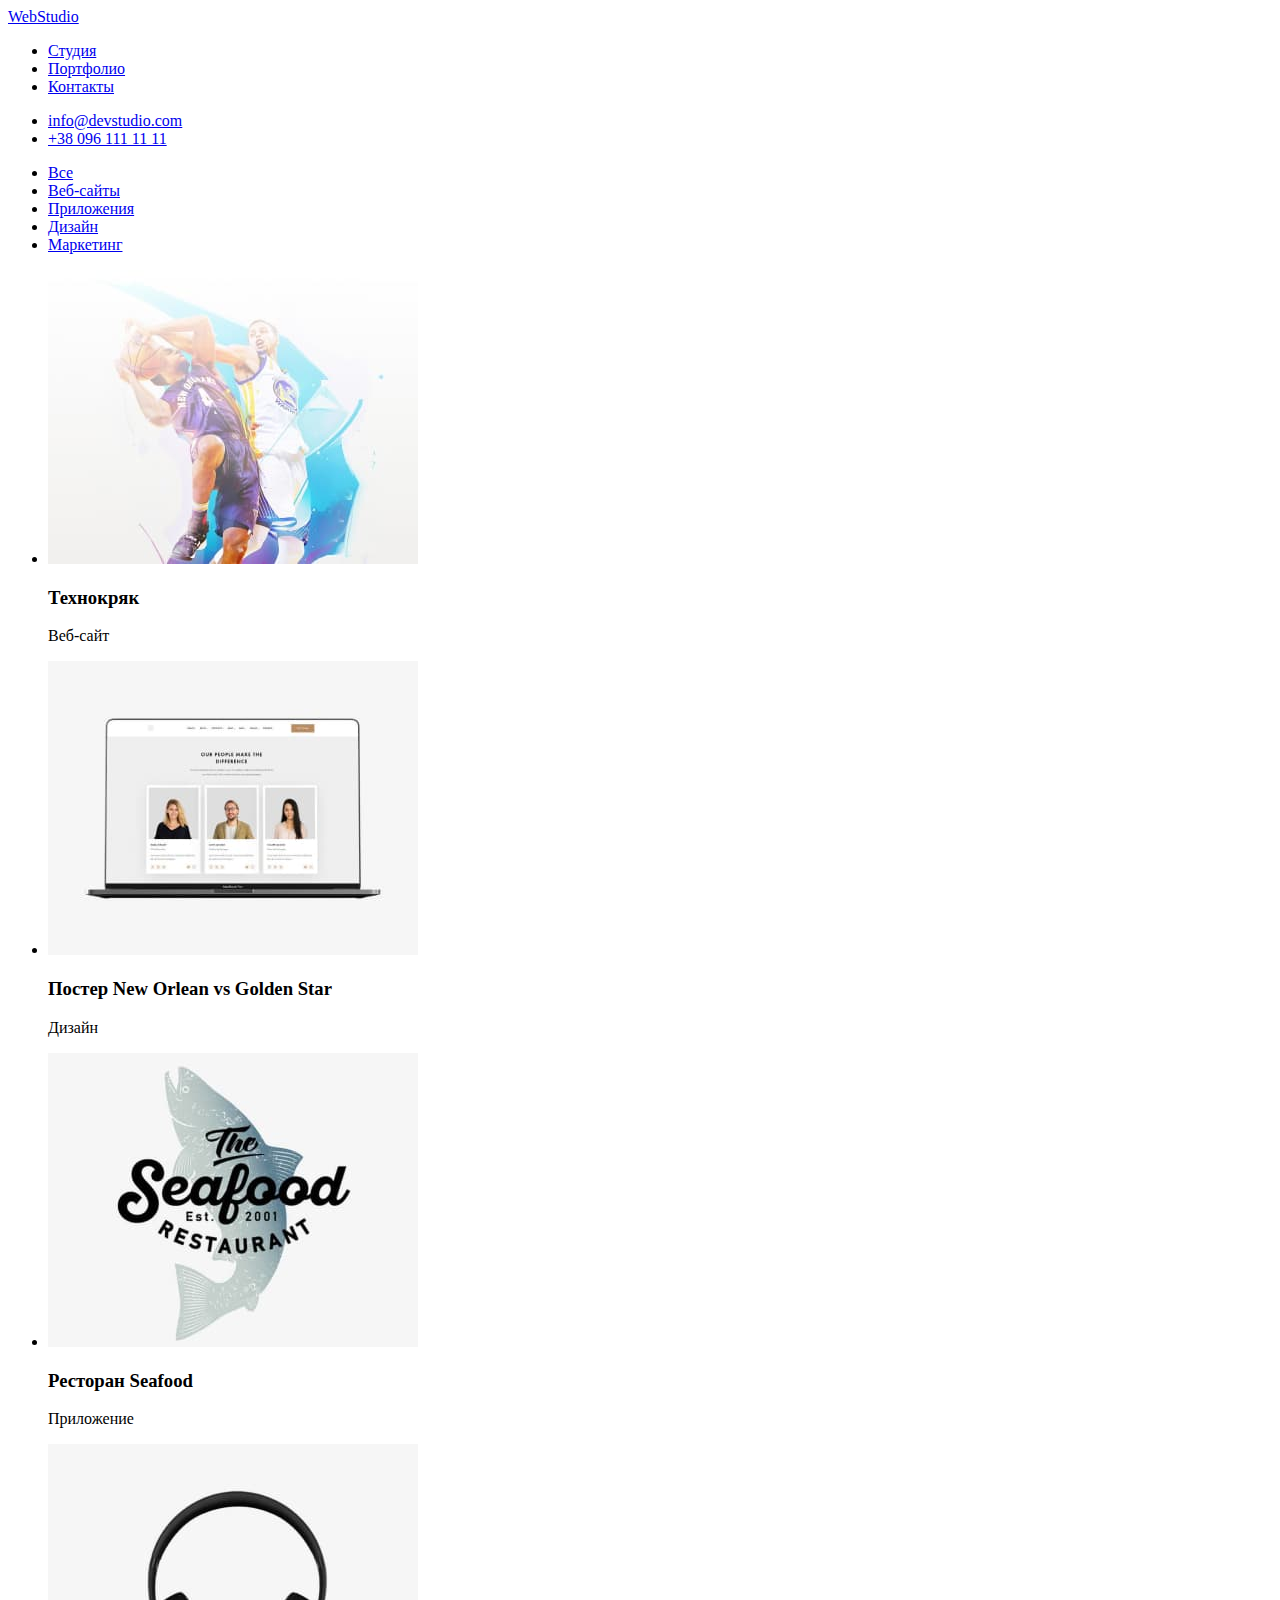
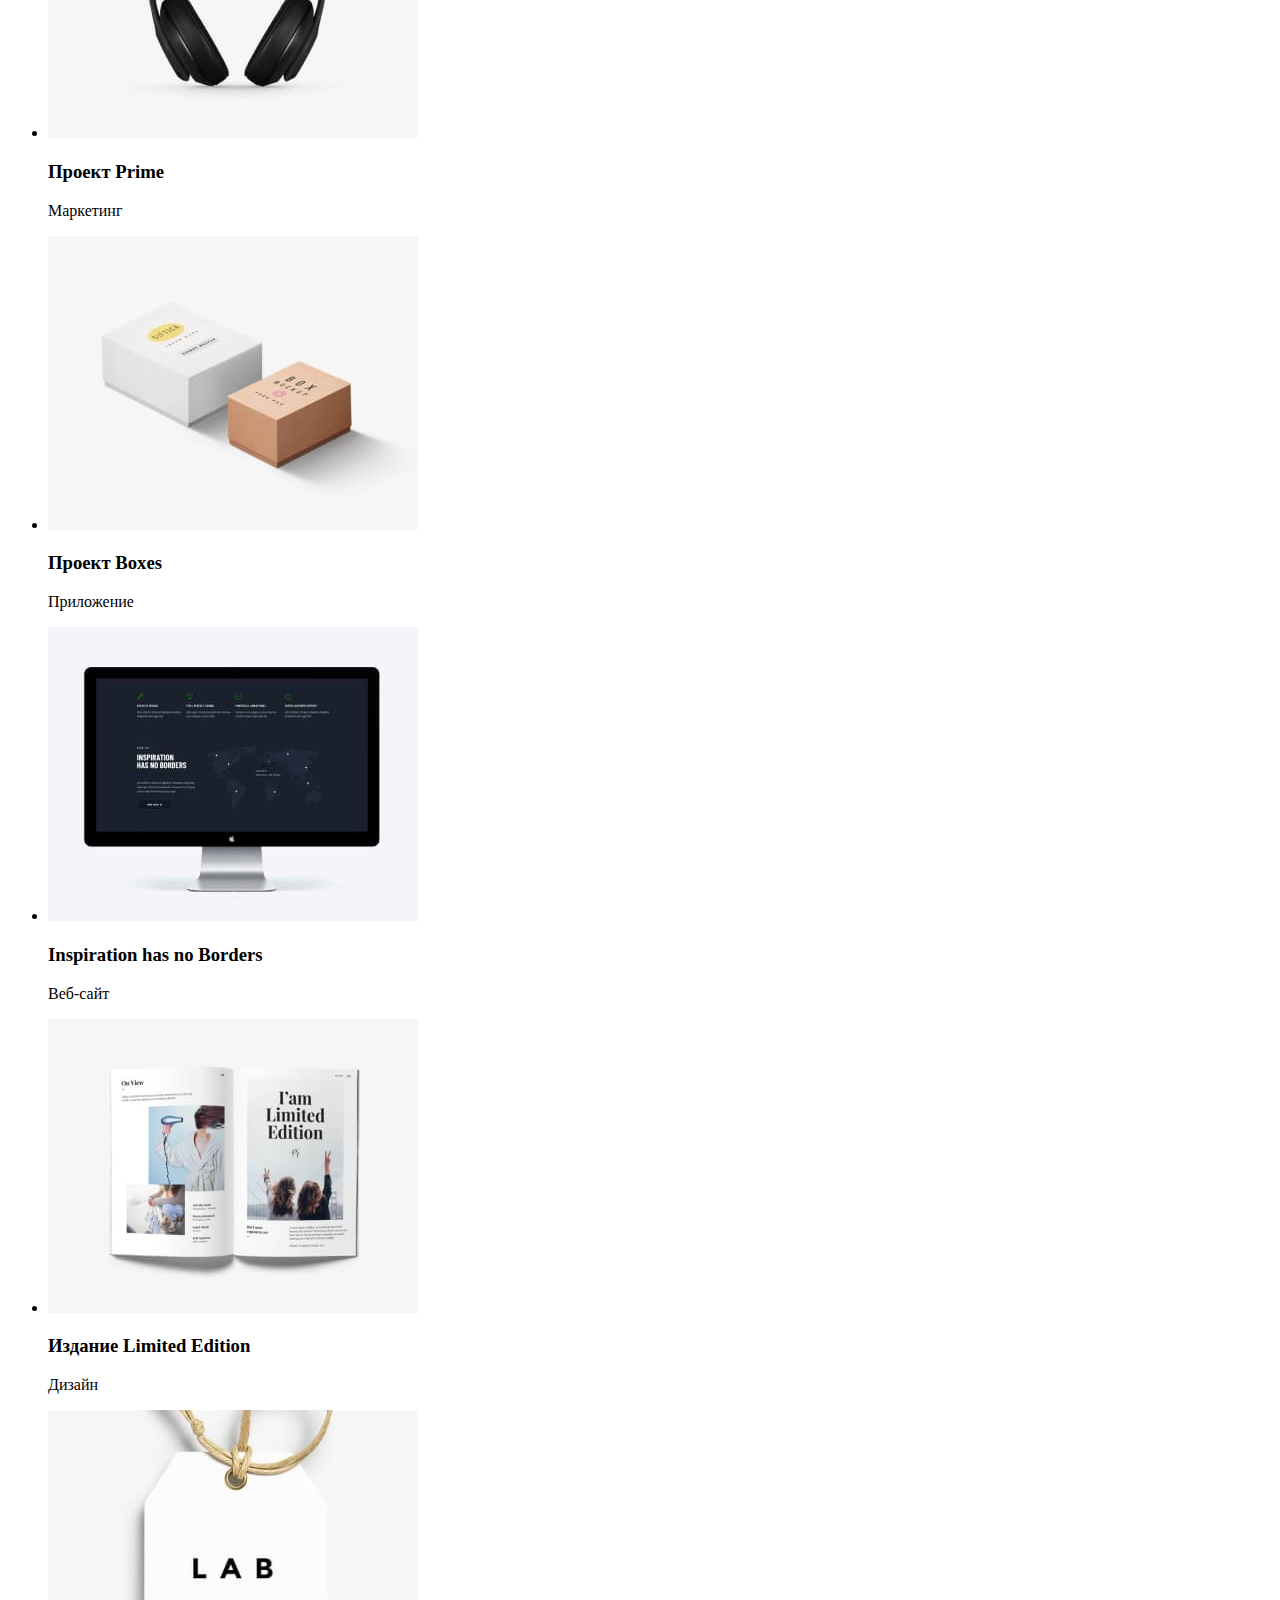
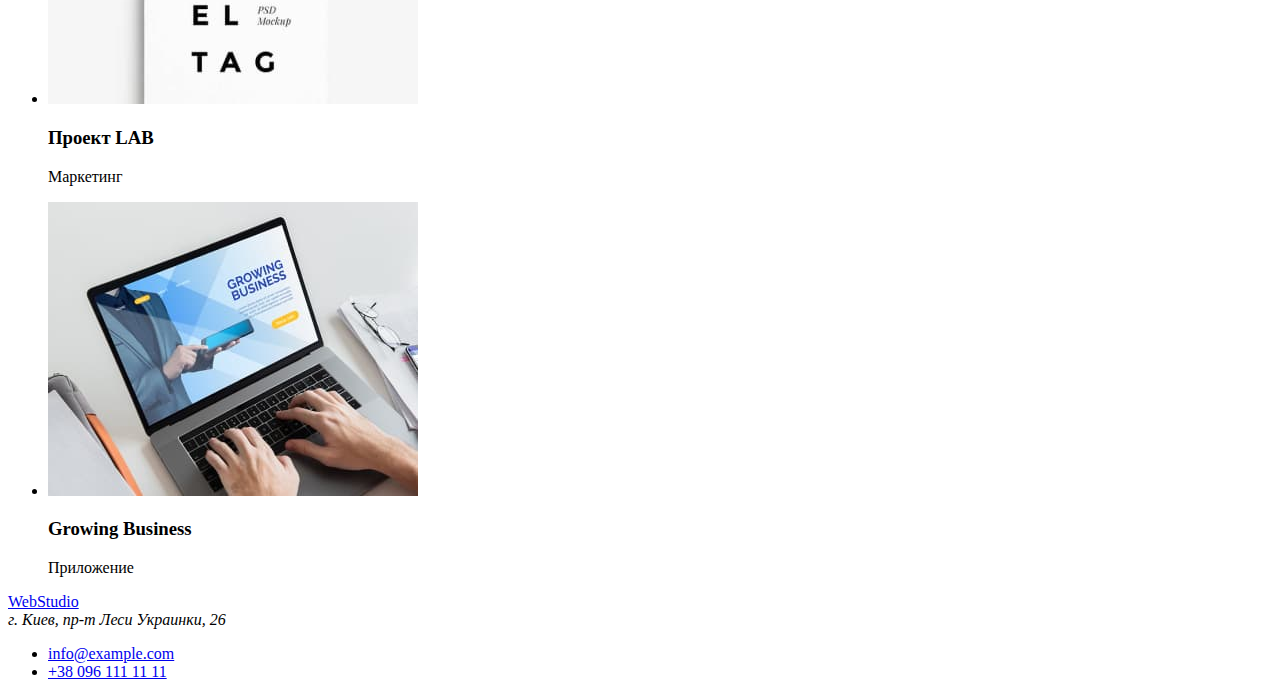
==== portfolio.html @ bf2aa9b4 "add-portfolio" ====
<!DOCTYPE html>
<html lang="ru">

<head>
    <meta charset="UTF-8">
    <meta http-equiv="X-UA-Compatible" content="IE=edge">
    <meta name="viewport" content="width=device-width, initial-scale=1.0">
    <title>Главная</title>
</head>

<body>
    <!-- Шапка -->
    <header>
        <!-- Навигация -->
        <nav>
            <!-- Логотип -->
            <a href="./index.html" lang="en">WebStudio</a>

            <ul>
                <li><a href="./index.html">Студия</a></li>
                <li><a href="./portfolio.html">Портфолио</a></li>
                <li><a href="#contacts">Контакты</a></li>
            </ul>
        </nav>

        <ul>
            <li><a href="mailto:info@devstudio.com">info@devstudio.com</a></li>
            <li><a href="tel:+380961111111">+38 096 111 11 11</a></li>
        </ul>
    </header>

    <main>
        <!-- Секция фильтров -->
        <Section>
            <ul>
                <li><a href="#">Все</a></li>
                <li><a href="#">Веб-сайты</a></li>
                <li><a href="#">Приложения</a></li>
                <li><a href="#">Дизайн</a></li>
                <li><a href="#">Маркетинг</a></li>
            </ul>
        </Section>
        <!-- Секция проектов -->
        <Section>
            <ul>
                <li>
                    <img src="./images/portfolio/web-technokryack.jpg" alt="Веб-сайт на ноутбуке" width="370" />
                    <h3>Технокряк</h3>
                    <p>Веб-сайт</p>
                </li>
                <li>
                    <img src="./images/portfolio/poster-new-orlean-vs-golden-star.jpg" alt="Два баскетболиста с мячом" width="370" />
                    <h3>Постер New Orlean vs Golden Star</h3>
                    <p>Дизайн</p>
                </li>
                <li>
                    <img src="./images/portfolio/restaurant-seafood.jpg" alt="Логотип ресторана с морепродуктами" width="370" />
                    <h3>Ресторан Seafood</h3>
                    <p>Приложение</p>
                </li>
                <li>
                    <img src="./images/portfolio/project-prime.jpg" alt="Наушники" width="370" />
                    <h3>Проект Prime</h3>
                    <p>Маркетинг</p>
                </li>
                <li>
                    <img src="./images/portfolio/project-boxes.jpg" alt="Две коробки, белая и коричневая" width="370" />
                    <h3>Проект Boxes</h3>
                    <p>Приложение</p>
                </li>
                <li>
                    <img src="./images/portfolio/inspiration-has-no-borders.jpg" alt="Веб-сайт на мониторе" width="370" />
                    <h3>Inspiration has no Borders</h3>
                    <p>Веб-сайт</p>
                </li>
                <li>
                    <img src="./images/portfolio/limited-edition.jpg" alt="Открытая книга с изображениями" width="370" />
                    <h3>Издание Limited Edition</h3>
                    <p>Дизайн</p>
                </li>
                <li>
                    <img src="./images/portfolio/project-lab.jpg" alt="Бирка с логотипом" width="370" />
                    <h3>Проект LAB</h3>
                    <p>Маркетинг</p>
                </li>
                <li>
                    <img src="./images/portfolio/growing-business.jpg" alt="Печатающие руки на клавиатуре ноутбука" width="370" />
                    <h3>Growing Business</h3>
                    <p>Приложение</p>
                </li>
            </ul>
        </Section>
    </main>

    <!-- Подвал -->
    <footer>
        <!-- Логотип -->
        <a href="./index.html" lang="en">WebStudio</a>
        <!-- Контактная информация -->
        <address id="contacts">г. Киев, пр-т Леси Украинки, 26</address>
        <ul>
            <li><a href="mailto:info@example.com">info@example.com</a></li>
            <li><a href="tel:+380961111111">+38 096 111 11 11</a></li>
        </ul>
    </footer>
</body>

</html>
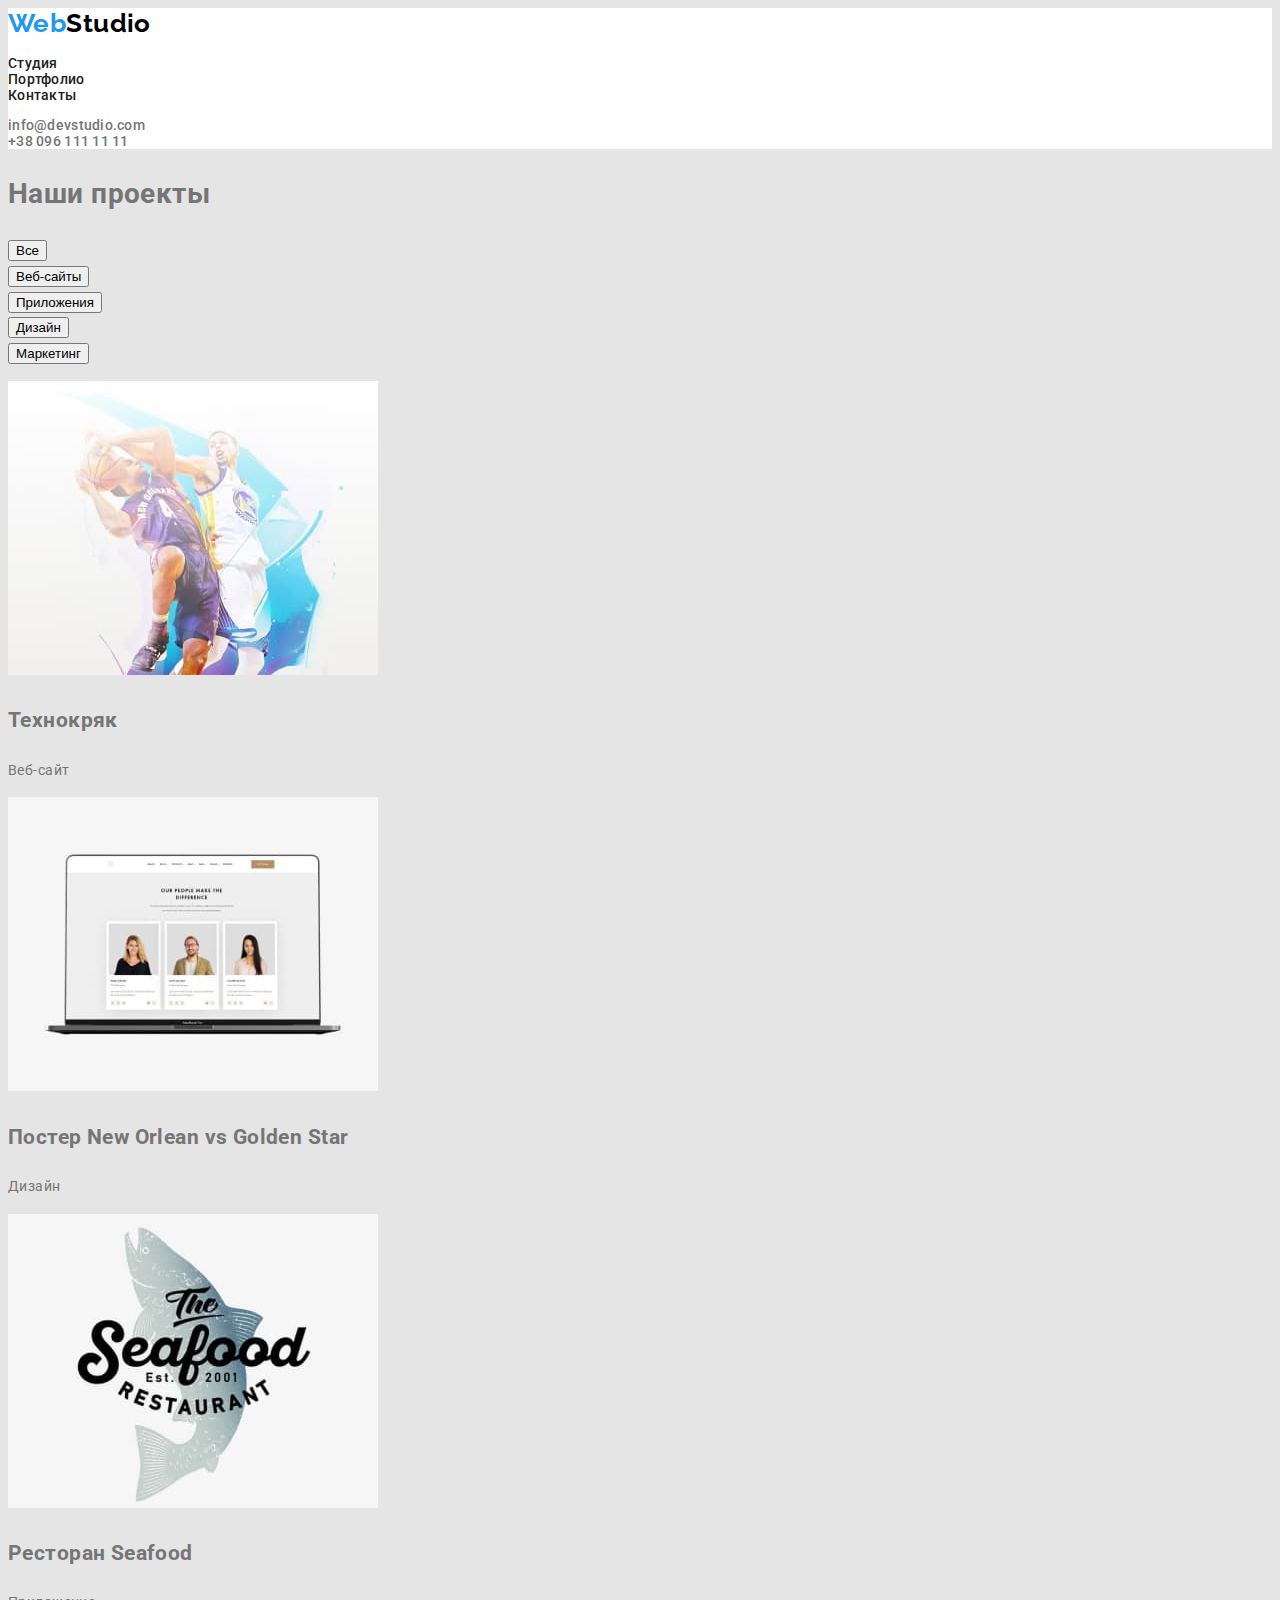
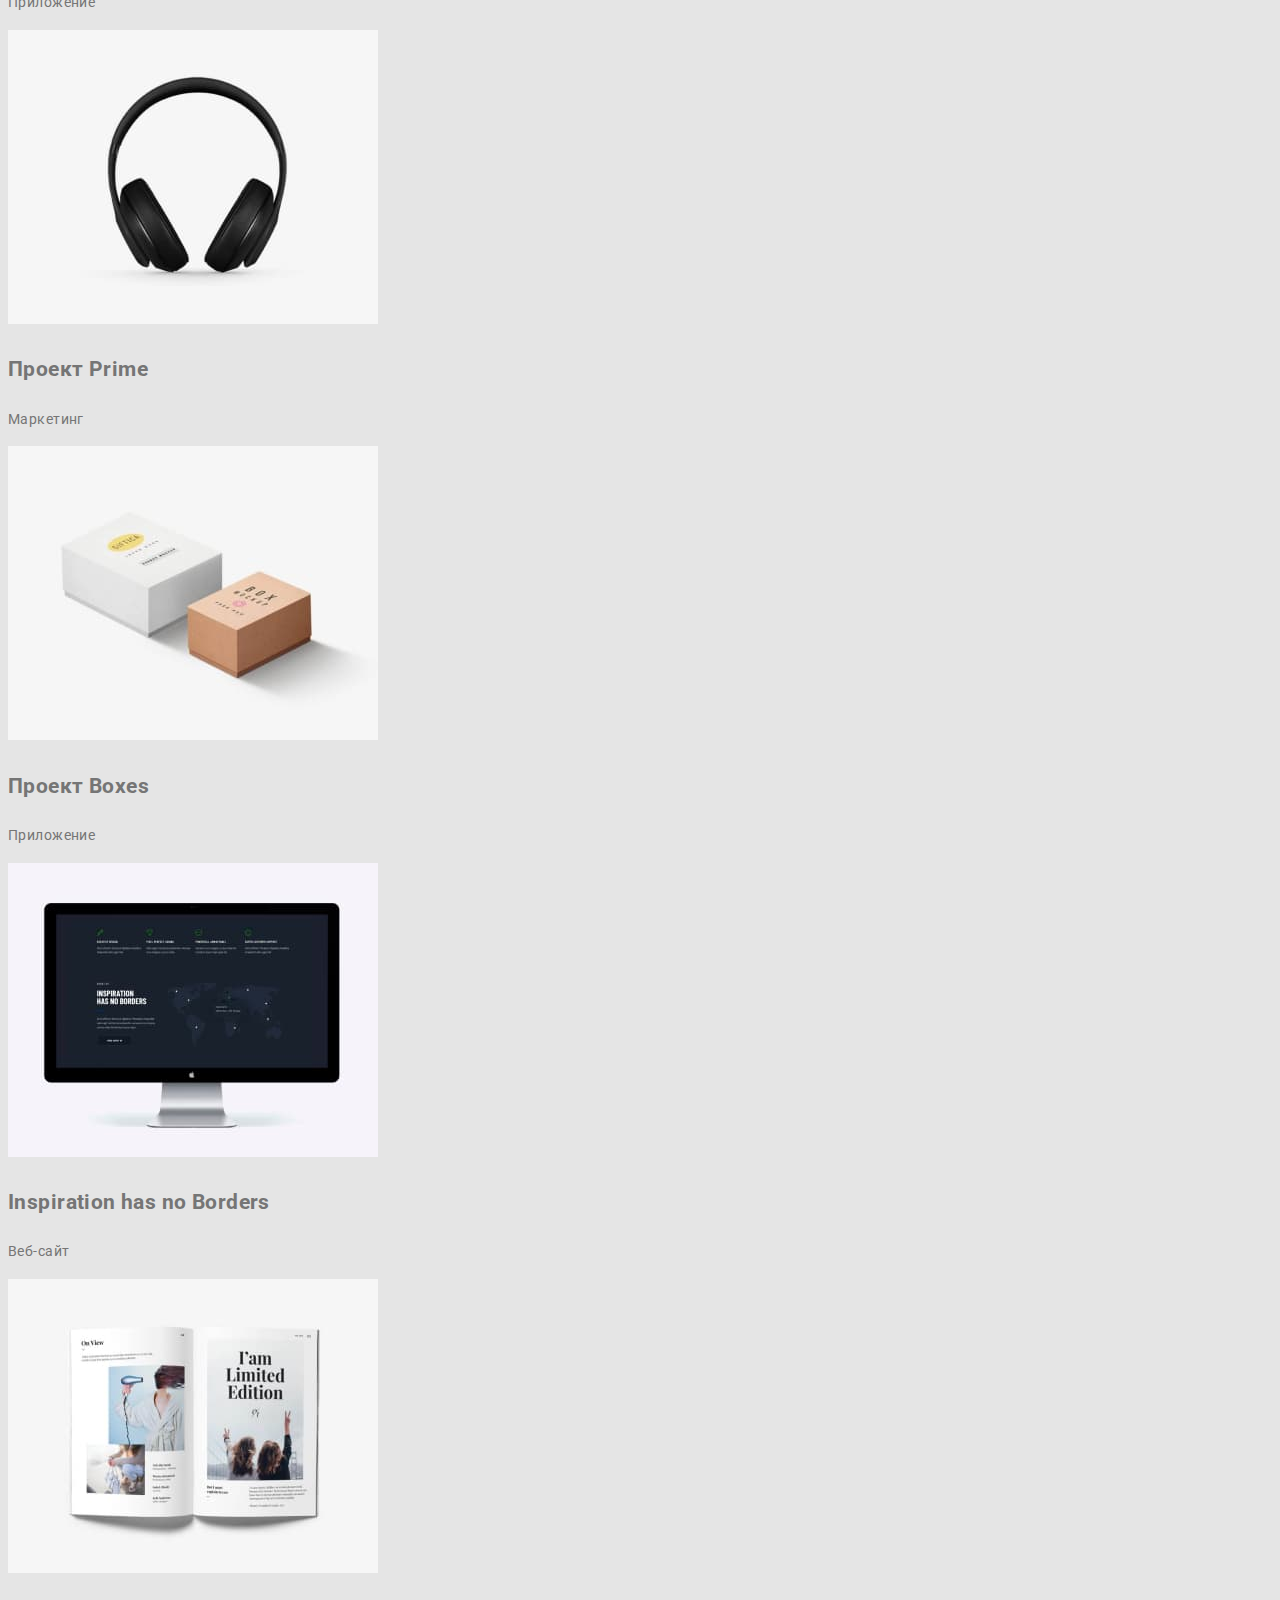
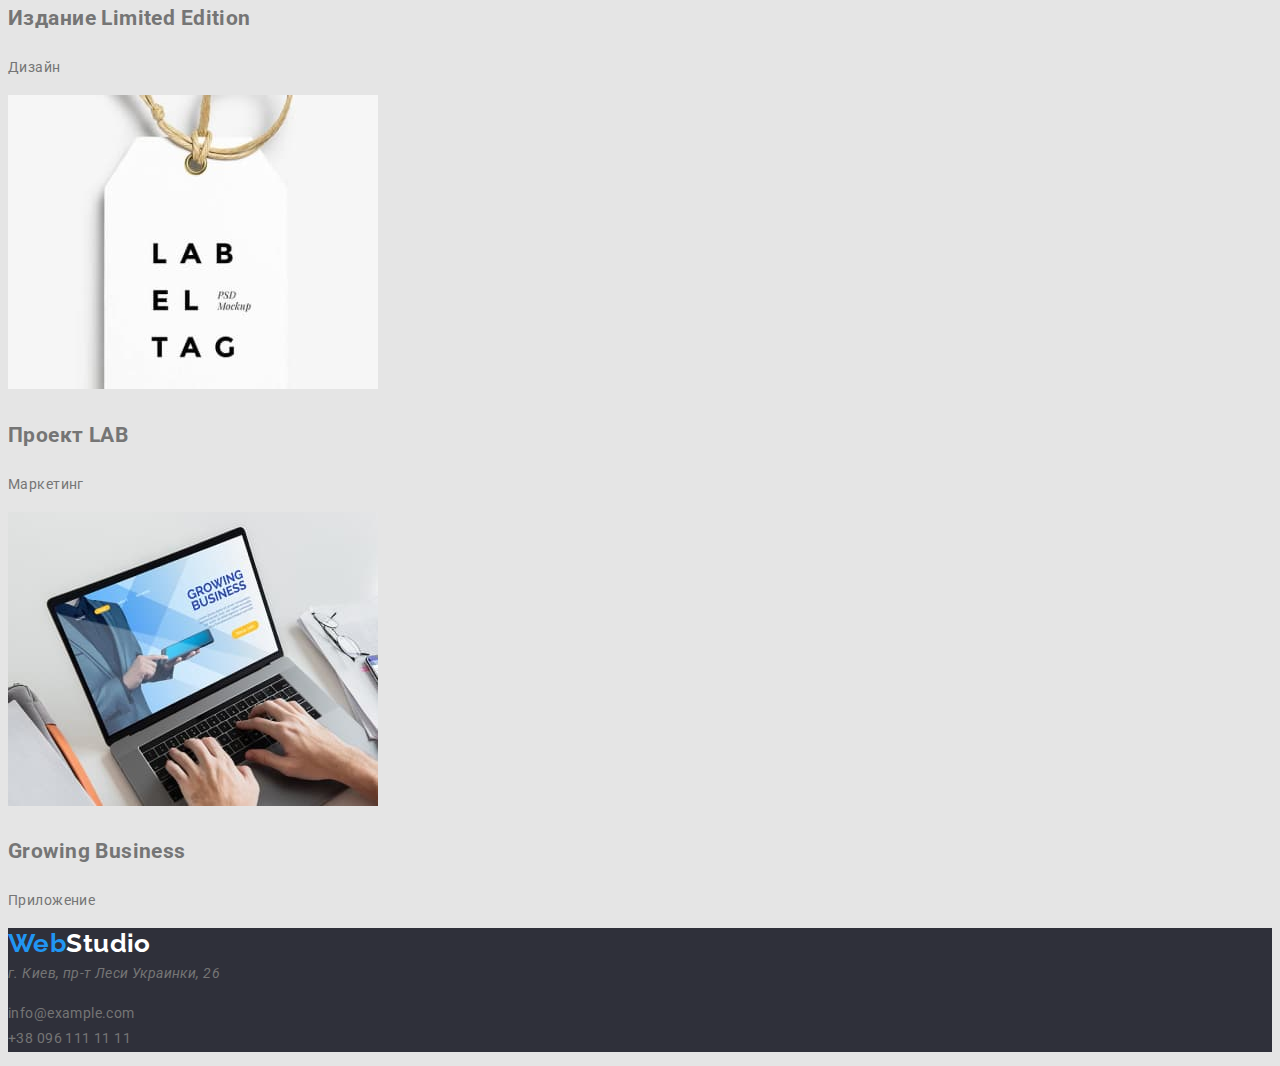
==== commit d27a26ee: "add-styles" ====
--- a/portfolio.html
+++ b/portfolio.html
@@ -5,87 +5,90 @@
     <meta charset="UTF-8">
     <meta http-equiv="X-UA-Compatible" content="IE=edge">
     <meta name="viewport" content="width=device-width, initial-scale=1.0">
-    <title>Главная</title>
+    <title>Портфолио</title>
+    <link rel="stylesheet" href="./css/styles.css">
+    <link rel="preconnect" href="https://fonts.gstatic.com">
+    <link href="https://fonts.googleapis.com/css2?family=Raleway:wght@700&family=Roboto:wght@400;500;700;900&display=swap" rel="stylesheet">
 </head>
 
 <body>
     <!-- Шапка -->
-    <header>
+    <header class="navigation">
         <!-- Навигация -->
         <nav>
             <!-- Логотип -->
-            <a href="./index.html" lang="en">WebStudio</a>
+            <a href="./index.html" class="logo link" lang="en">Web<span class="logo-part-dark">Studio</span></a>
 
-            <ul>
-                <li><a href="./index.html">Студия</a></li>
-                <li><a href="./portfolio.html">Портфолио</a></li>
-                <li><a href="#contacts">Контакты</a></li>
+            <ul class="list">
+                <li class="nav-paragraph"><a href="./index.html" class="link">Студия</a></li>
+                <li class="nav-paragraph"><a href="./portfolio.html" class="link">Портфолио</a></li>
+                <li class="nav-paragraph"><a href="#adress" class="link">Контакты</a></li>
             </ul>
         </nav>
 
-        <ul>
-            <li><a href="mailto:info@devstudio.com">info@devstudio.com</a></li>
-            <li><a href="tel:+380961111111">+38 096 111 11 11</a></li>
+        <ul class="list">
+            <li class="contacts"><a href="mailto:info@devstudio.com" class="link">info@devstudio.com</a></li>
+            <li class="contacts"><a href="tel:+380961111111" class="link">+38 096 111 11 11</a></li>
         </ul>
     </header>
 
+
     <main>
-        <!-- Секция фильтров -->
-        <Section>
-            <ul>
-                <li><a href="#">Все</a></li>
-                <li><a href="#">Веб-сайты</a></li>
-                <li><a href="#">Приложения</a></li>
-                <li><a href="#">Дизайн</a></li>
-                <li><a href="#">Маркетинг</a></li>
-            </ul>
-        </Section>
         <!-- Секция проектов -->
         <Section>
-            <ul>
-                <li>
+            <h1>Наши проекты</h1>
+            <ul class="list">
+                <li><button type="button" class="filter">Все</button></li>
+                <li><button type="button" class="filter">Веб-сайты</button></li>
+                <li><button type="button" class="filter">Приложения</button></li>
+                <li><button type="button" class="filter">Дизайн</button></li>
+                <li><button type="button" class="filter">Маркетинг</button></li>
+            </ul>
+
+            <ul class="list">
+                <li class="project">
                     <img src="./images/portfolio/web-technokryack.jpg" alt="Веб-сайт на ноутбуке" width="370" />
-                    <h3>Технокряк</h3>
+                    <h2 class="title">Технокряк</h2>
                     <p>Веб-сайт</p>
                 </li>
-                <li>
+                <li class="project">
                     <img src="./images/portfolio/poster-new-orlean-vs-golden-star.jpg" alt="Два баскетболиста с мячом" width="370" />
-                    <h3>Постер New Orlean vs Golden Star</h3>
+                    <h2 class="title">Постер New Orlean vs Golden Star</h2>
                     <p>Дизайн</p>
                 </li>
-                <li>
+                <li class="project">
                     <img src="./images/portfolio/restaurant-seafood.jpg" alt="Логотип ресторана с морепродуктами" width="370" />
-                    <h3>Ресторан Seafood</h3>
+                    <h2 class="title">Ресторан Seafood</h2>
                     <p>Приложение</p>
                 </li>
-                <li>
+                <li class="project">
                     <img src="./images/portfolio/project-prime.jpg" alt="Наушники" width="370" />
-                    <h3>Проект Prime</h3>
+                    <h2 class="title">Проект Prime</h2>
                     <p>Маркетинг</p>
                 </li>
-                <li>
+                <li class="project">
                     <img src="./images/portfolio/project-boxes.jpg" alt="Две коробки, белая и коричневая" width="370" />
-                    <h3>Проект Boxes</h3>
+                    <h2 class="title">Проект Boxes</h2>
                     <p>Приложение</p>
                 </li>
-                <li>
+                <li class="project">
                     <img src="./images/portfolio/inspiration-has-no-borders.jpg" alt="Веб-сайт на мониторе" width="370" />
-                    <h3>Inspiration has no Borders</h3>
+                    <h2 class="title">Inspiration has no Borders</h2>
                     <p>Веб-сайт</p>
                 </li>
-                <li>
+                <li class="project">
                     <img src="./images/portfolio/limited-edition.jpg" alt="Открытая книга с изображениями" width="370" />
-                    <h3>Издание Limited Edition</h3>
+                    <h2 class="title">Издание Limited Edition</h2>
                     <p>Дизайн</p>
                 </li>
-                <li>
+                <li class="project">
                     <img src="./images/portfolio/project-lab.jpg" alt="Бирка с логотипом" width="370" />
-                    <h3>Проект LAB</h3>
+                    <h2 class="title">Проект LAB</h2>
                     <p>Маркетинг</p>
                 </li>
-                <li>
+                <li class="project">
                     <img src="./images/portfolio/growing-business.jpg" alt="Печатающие руки на клавиатуре ноутбука" width="370" />
-                    <h3>Growing Business</h3>
+                    <h2 class="title">Growing Business</h2>
                     <p>Приложение</p>
                 </li>
             </ul>
@@ -93,14 +96,14 @@
     </main>
 
     <!-- Подвал -->
-    <footer>
+    <footer class="adress-form">
         <!-- Логотип -->
-        <a href="./index.html" lang="en">WebStudio</a>
+        <a href="./portfolio.html" class="logo link" lang="en">Web<span class="logo-part-light">Studio</span></a>
         <!-- Контактная информация -->
-        <address id="contacts">г. Киев, пр-т Леси Украинки, 26</address>
-        <ul>
-            <li><a href="mailto:info@example.com">info@example.com</a></li>
-            <li><a href="tel:+380961111111">+38 096 111 11 11</a></li>
+        <address id="adress">г. Киев, пр-т Леси Украинки, 26</address>
+        <ul class="list">
+            <li><a href="mailto:info@example.com" class="link">info@example.com</a></li>
+            <li><a href="tel:+380961111111" class="link">+38 096 111 11 11</a></li>
         </ul>
     </footer>
 </body>
--- a/css/styles.css
+++ b/css/styles.css
@@ -0,0 +1,75 @@
+:root {
+  --primary-text-color: #757575;
+  --title-text-color: #212121;
+  --accent-text-color: #2196f3;
+  --accent-page-color: #2f303a;
+  --main-color: #e5e5e5;
+  --white: #ffffff;
+  --black: #000000;
+}
+
+body {
+  background-color: var(--main-color);
+  color: var(--primary-text-color);
+  font-family: Roboto, sans-serif;
+  font-style: normal;
+  font-weight: normal;
+  font-size: 14px;
+  line-height: 1.846;
+  letter-spacing: 0.03em;
+}
+
+.link {
+  color: inherit;
+  text-decoration: none;
+}
+
+.link :hover,
+.link :focus {
+  color: var(--accent-text-color);
+}
+
+.list {
+  list-style: none;
+  padding: 0;
+}
+
+.logo {
+  color: var(--accent-text-color);
+  font-family: Raleway, sans-serif;
+  font-size: 26px;
+  font-weight: 700;
+  line-height: 1.192;
+}
+
+.logo-part-dark {
+  color: var(--black);
+}
+
+.logo-part-light {
+  color: var(--white);
+}
+
+.navigation {
+  background-color: var(--white);
+}
+.nav-paragraph,
+.contacts {
+  font-weight: 500;
+  font-size: 14px;
+  line-height: 1.142;
+  letter-spacing: 0.02em;
+}
+
+.nav-paragraph {
+  color: var(--title-text-color);
+}
+
+.contacts {
+  color: var(--primary-text-color);
+}
+
+.adress-form,
+.hero {
+  background-color: var(--accent-page-color);
+}
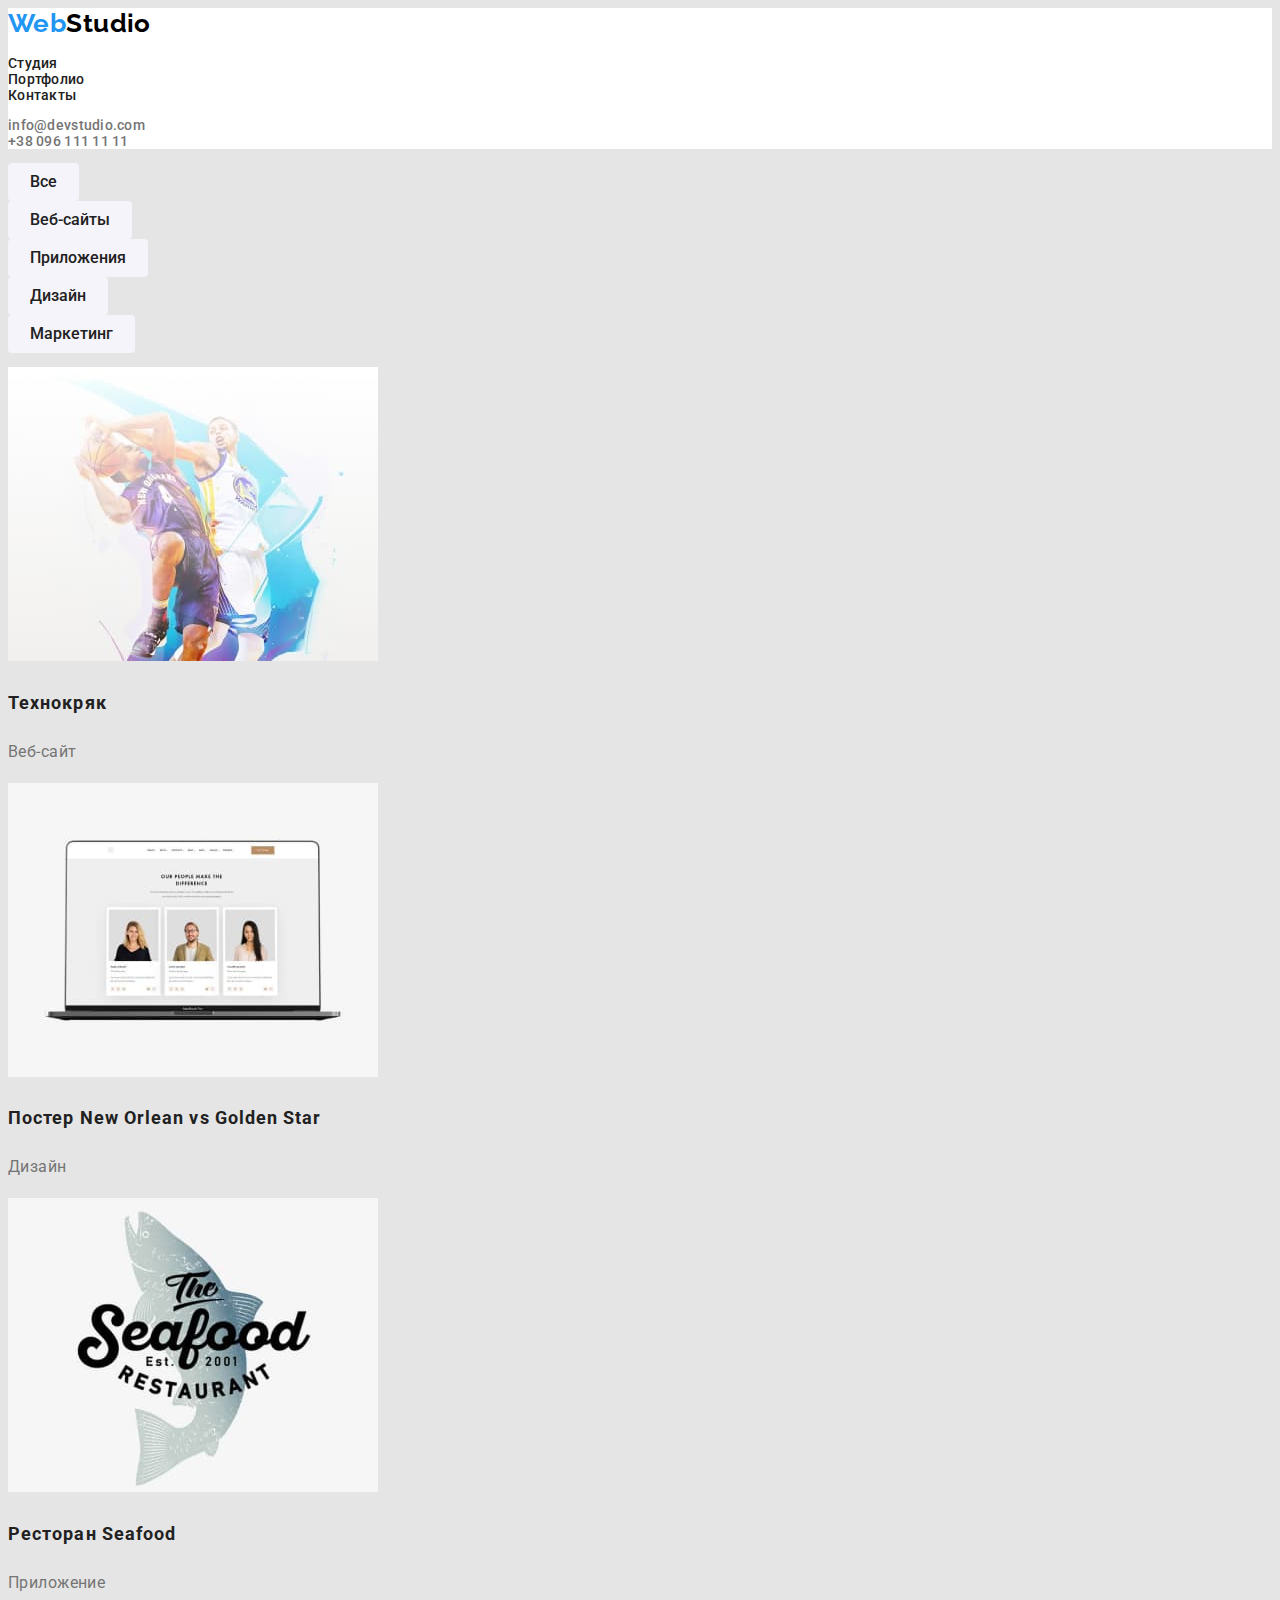
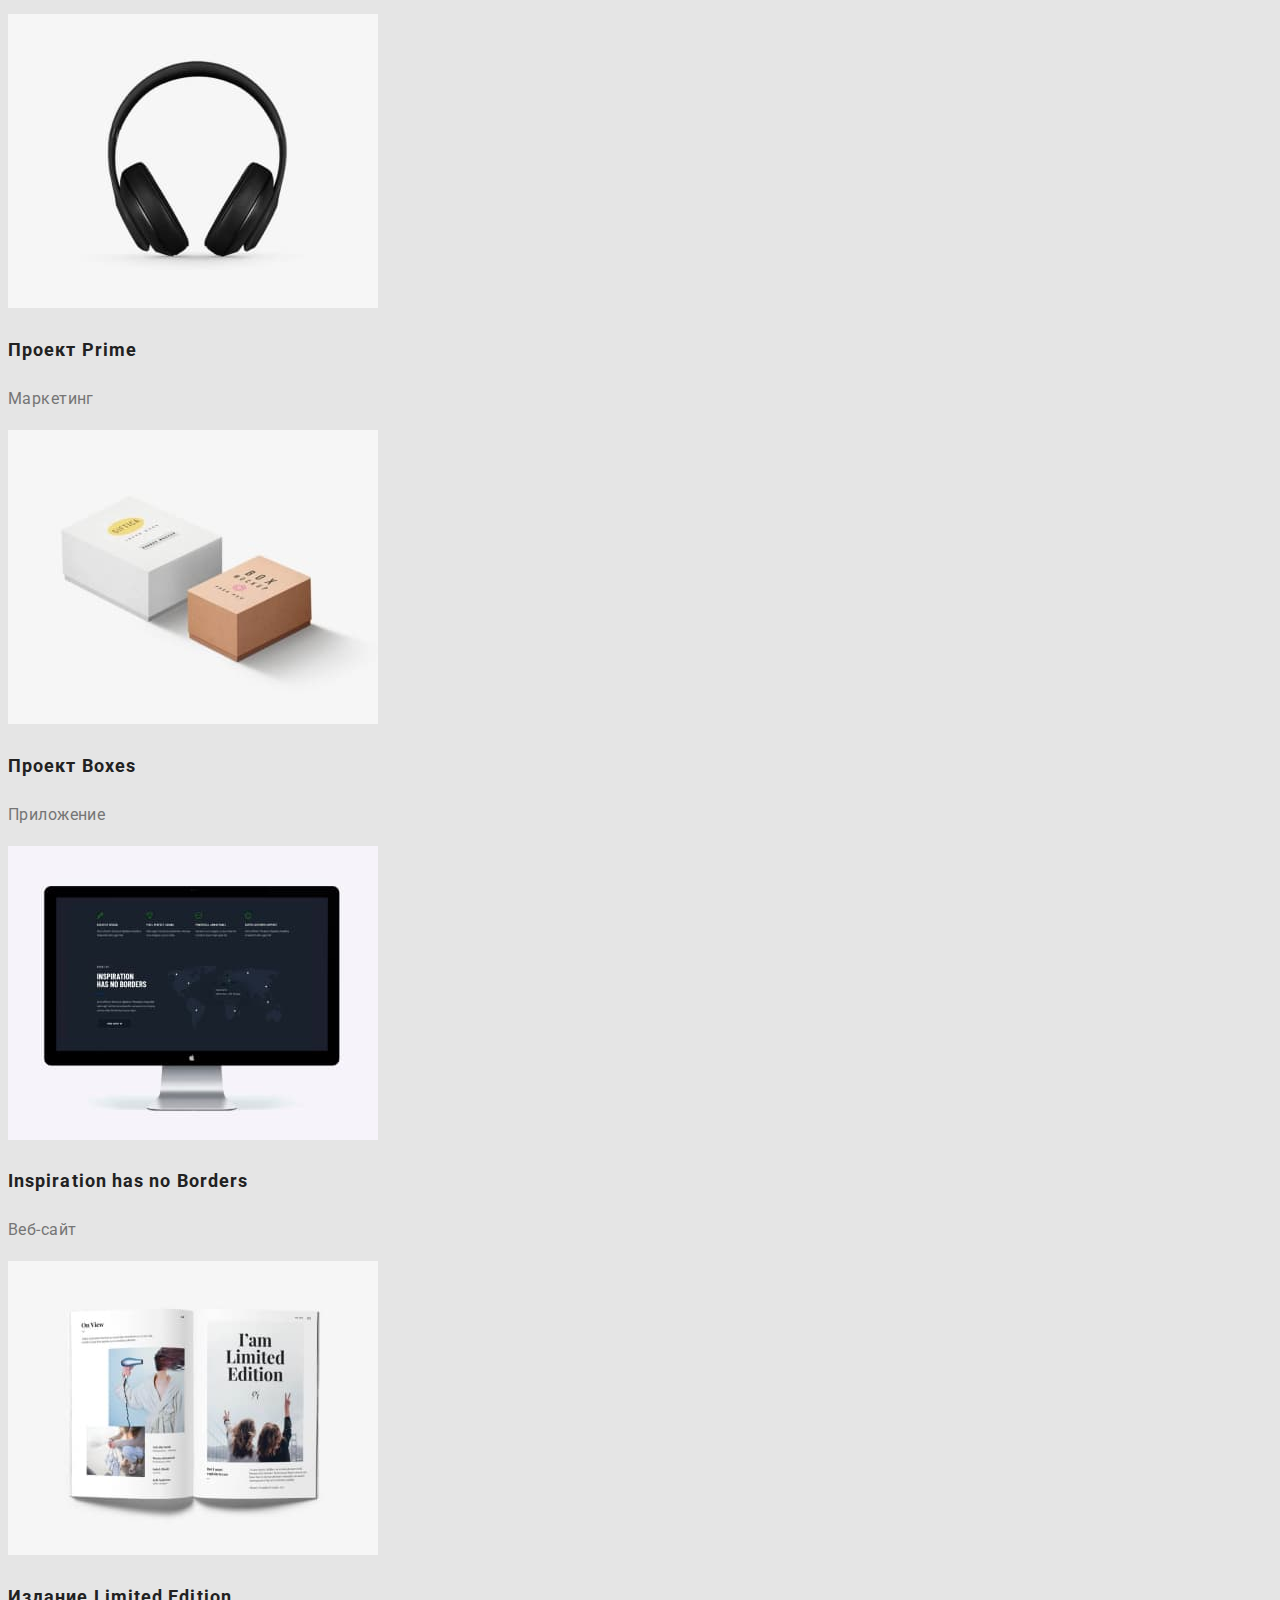
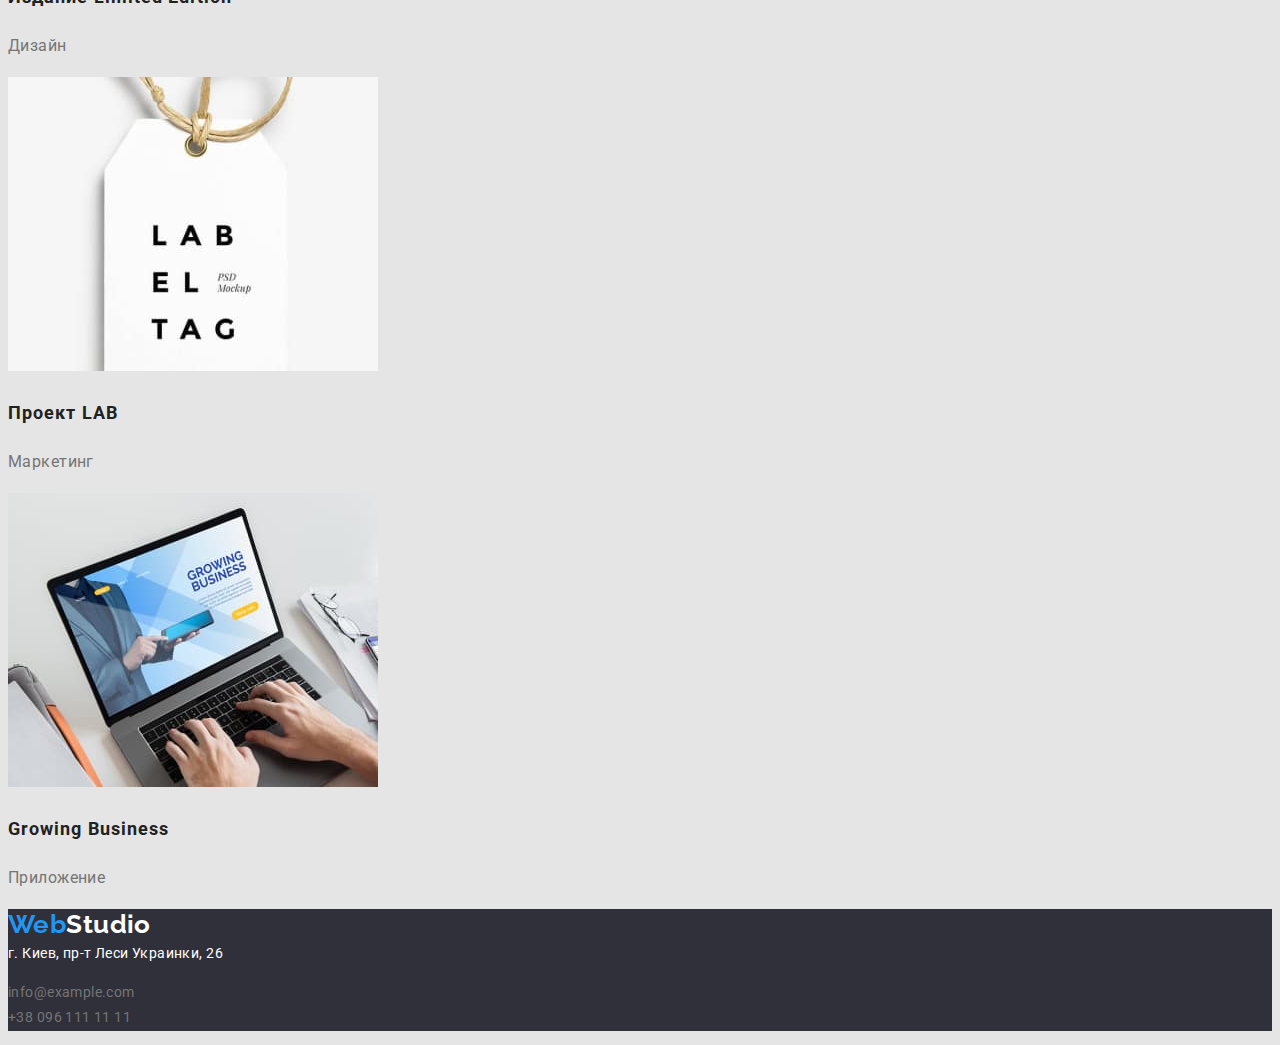
==== commit da103932: "font-and-color" ====
--- a/portfolio.html
+++ b/portfolio.html
@@ -21,7 +21,7 @@
 
             <ul class="list">
                 <li class="nav-paragraph"><a href="./index.html" class="link">Студия</a></li>
-                <li class="nav-paragraph"><a href="./portfolio.html" class="link">Портфолио</a></li>
+                <li class="nav-paragraph"><a href="./portfolio.html" class="link portfolio-link">Портфолио</a></li>
                 <li class="nav-paragraph"><a href="#adress" class="link">Контакты</a></li>
             </ul>
         </nav>
@@ -36,7 +36,7 @@
     <main>
         <!-- Секция проектов -->
         <Section>
-            <h1>Наши проекты</h1>
+            <h1 class="hide-title">Наши проекты</h1>
             <ul class="list">
                 <li><button type="button" class="filter">Все</button></li>
                 <li><button type="button" class="filter">Веб-сайты</button></li>
@@ -46,50 +46,50 @@
             </ul>
 
             <ul class="list">
-                <li class="project">
+                <li>
                     <img src="./images/portfolio/web-technokryack.jpg" alt="Веб-сайт на ноутбуке" width="370" />
-                    <h2 class="title">Технокряк</h2>
-                    <p>Веб-сайт</p>
+                    <h2 class="project-name">Технокряк</h2>
+                    <p class="project-option">Веб-сайт</p>
                 </li>
-                <li class="project">
+                <li>
                     <img src="./images/portfolio/poster-new-orlean-vs-golden-star.jpg" alt="Два баскетболиста с мячом" width="370" />
-                    <h2 class="title">Постер New Orlean vs Golden Star</h2>
-                    <p>Дизайн</p>
+                    <h2 class="project-name">Постер New Orlean vs Golden Star</h2>
+                    <p class="project-option">Дизайн</p>
                 </li>
-                <li class="project">
+                <li>
                     <img src="./images/portfolio/restaurant-seafood.jpg" alt="Логотип ресторана с морепродуктами" width="370" />
-                    <h2 class="title">Ресторан Seafood</h2>
-                    <p>Приложение</p>
+                    <h2 class="project-name">Ресторан Seafood</h2>
+                    <p class="project-option">Приложение</p>
                 </li>
-                <li class="project">
+                <li>
                     <img src="./images/portfolio/project-prime.jpg" alt="Наушники" width="370" />
-                    <h2 class="title">Проект Prime</h2>
-                    <p>Маркетинг</p>
+                    <h2 class="project-name">Проект Prime</h2>
+                    <p class="project-option">Маркетинг</p>
                 </li>
                 <li class="project">
                     <img src="./images/portfolio/project-boxes.jpg" alt="Две коробки, белая и коричневая" width="370" />
-                    <h2 class="title">Проект Boxes</h2>
-                    <p>Приложение</p>
+                    <h2 class="project-name">Проект Boxes</h2>
+                    <p class="project-option">Приложение</p>
                 </li>
-                <li class="project">
+                <li>
                     <img src="./images/portfolio/inspiration-has-no-borders.jpg" alt="Веб-сайт на мониторе" width="370" />
-                    <h2 class="title">Inspiration has no Borders</h2>
-                    <p>Веб-сайт</p>
+                    <h2 class="project-name">Inspiration has no Borders</h2>
+                    <p class="project-option">Веб-сайт</p>
                 </li>
-                <li class="project">
+                <li>
                     <img src="./images/portfolio/limited-edition.jpg" alt="Открытая книга с изображениями" width="370" />
-                    <h2 class="title">Издание Limited Edition</h2>
-                    <p>Дизайн</p>
+                    <h2 class="project-name">Издание Limited Edition</h2>
+                    <p class="project-option">Дизайн</p>
                 </li>
-                <li class="project">
+                <li>
                     <img src="./images/portfolio/project-lab.jpg" alt="Бирка с логотипом" width="370" />
-                    <h2 class="title">Проект LAB</h2>
-                    <p>Маркетинг</p>
+                    <h2 class="project-name">Проект LAB</h2>
+                    <p class="project-option">Маркетинг</p>
                 </li>
-                <li class="project">
+                <li>
                     <img src="./images/portfolio/growing-business.jpg" alt="Печатающие руки на клавиатуре ноутбука" width="370" />
-                    <h2 class="title">Growing Business</h2>
-                    <p>Приложение</p>
+                    <h2 class="project-name">Growing Business</h2>
+                    <p class="project-option">Приложение</p>
                 </li>
             </ul>
         </Section>
@@ -98,12 +98,12 @@
     <!-- Подвал -->
     <footer class="adress-form">
         <!-- Логотип -->
-        <a href="./portfolio.html" class="logo link" lang="en">Web<span class="logo-part-light">Studio</span></a>
+        <a href="./index.html" class="logo link" lang="en">Web<span class="logo-part-light">Studio</span></a>
         <!-- Контактная информация -->
-        <address id="adress">г. Киев, пр-т Леси Украинки, 26</address>
+        <address id="adress" class="location">г. Киев, пр-т Леси Украинки, 26</address>
         <ul class="list">
-            <li><a href="mailto:info@example.com" class="link">info@example.com</a></li>
-            <li><a href="tel:+380961111111" class="link">+38 096 111 11 11</a></li>
+            <li><a href="mailto:info@example.com" class="link mail-phone">info@example.com</a></li>
+            <li><a href="tel:+380961111111" class="link mail-phone">+38 096 111 11 11</a></li>
         </ul>
     </footer>
 </body>
--- a/css/styles.css
+++ b/css/styles.css
@@ -4,36 +4,40 @@
   --accent-text-color: #2196f3;
   --accent-page-color: #2f303a;
   --main-color: #e5e5e5;
-  --white: #ffffff;
+  --white: rgba(255, 255, 255);
   --black: #000000;
-}
-
+  --button-color: #f5f4fa;
+}
+/* СТИЛИ ДЛЯ ВСЕГО САЙТА */
 body {
   background-color: var(--main-color);
   color: var(--primary-text-color);
   font-family: Roboto, sans-serif;
   font-style: normal;
-  font-weight: normal;
+  font-weight: 400;
   font-size: 14px;
   line-height: 1.846;
   letter-spacing: 0.03em;
 }
-
+/* стили для ссылок */
 .link {
   color: inherit;
   text-decoration: none;
 }
 
-.link :hover,
-.link :focus {
+.link:hover,
+.link:focus,
+.link:active {
   color: var(--accent-text-color);
 }
-
+/* убираем маркировку списков */
 .list {
   list-style: none;
   padding: 0;
 }
-
+/* страница студии */
+/* секция навигации */
+/* логотип */
 .logo {
   color: var(--accent-text-color);
   font-family: Raleway, sans-serif;
@@ -49,7 +53,7 @@
 .logo-part-light {
   color: var(--white);
 }
-
+/* навигация */
 .navigation {
   background-color: var(--white);
 }
@@ -64,12 +68,140 @@
 .nav-paragraph {
   color: var(--title-text-color);
 }
-
+/* контакты */
 .contacts {
   color: var(--primary-text-color);
 }
 
+.studio-link:visited,
+.portfolio-link:visited {
+  color: var(--accent-text-color);
+}
+/* секция hero */
 .adress-form,
 .hero {
   background-color: var(--accent-page-color);
 }
+/* заголовок */
+.head-title {
+  color: var(--white);
+  font-weight: 900;
+  font-size: 44px;
+  line-height: 1.364;
+  text-align: center;
+  letter-spacing: 0.06em;
+  text-transform: uppercase;
+}
+/* центрирование текста */
+.service,
+.section-title {
+  text-align: center;
+}
+/* кнопка "заказать услугу */
+.service {
+  background-color: var(--accent-text-color);
+  color: var(--white);
+  font-family: inherit;
+  font-weight: 700;
+  font-size: 16px;
+  line-height: 1.875;
+  display: flex;
+  align-items: center;
+  letter-spacing: 0.06em;
+  border: 0;
+  border-radius: 4px;
+  padding: 10px 32px;
+  cursor: pointer;
+}
+/* секция особенности */
+/* скрытый заголовок */
+.hide-title {
+  position: absolute;
+  clip: rect(0 0 0 0);
+  width: 1px;
+  height: 1px;
+  margin: -1px;
+}
+/* цвет выделенного текста*/
+.feature-name,
+.section-title,
+.team-member,
+.project-name {
+  color: var(--title-text-color);
+}
+/* заголовки */
+.feature-name {
+  font-weight: 700;
+  font-size: 14px;
+  line-height: 1.142;
+  text-transform: uppercase;
+}
+/* текст особенностей */
+.text {
+  font-size: 14px;
+  line-height: 1.714;
+}
+/* секция скиллов */
+.section-title {
+  font-weight: 700;
+  font-size: 36px;
+  line-height: 1.167;
+}
+/* секция наша команда*/
+.profession,
+.team-member {
+  font-size: 16px;
+  line-height: 1.187;
+}
+
+.team-member {
+  font-weight: 500;
+}
+/* подвал */
+.location,
+.mail-phone {
+  font-style: normal;
+  font-size: 14px;
+  line-height: 1.714;
+}
+
+.location {
+  color: var(--white);
+}
+
+.mail-phone {
+  color: var(--white 0.6);
+}
+/* страница портфолио */
+/* кнопки */
+.filter {
+  color: var(--title-text-color);
+  background-color: var(--button-color);
+  font-family: inherit;
+  font-weight: 500;
+  font-size: 16px;
+  line-height: 1.625;
+  text-align: center;
+  border: 0;
+  border-radius: 4px;
+  padding: 6px 22px;
+  cursor: pointer;
+}
+
+.filter:hover,
+.filter:focus {
+  background-color: var(--accent-text-color);
+  color: var(--white);
+}
+
+.project-name {
+  font-weight: 700;
+  font-size: 18px;
+  line-height: 2;
+  letter-spacing: 0.06em;
+}
+
+.project-option {
+  font-size: 16px;
+  line-height: 1.875;
+}
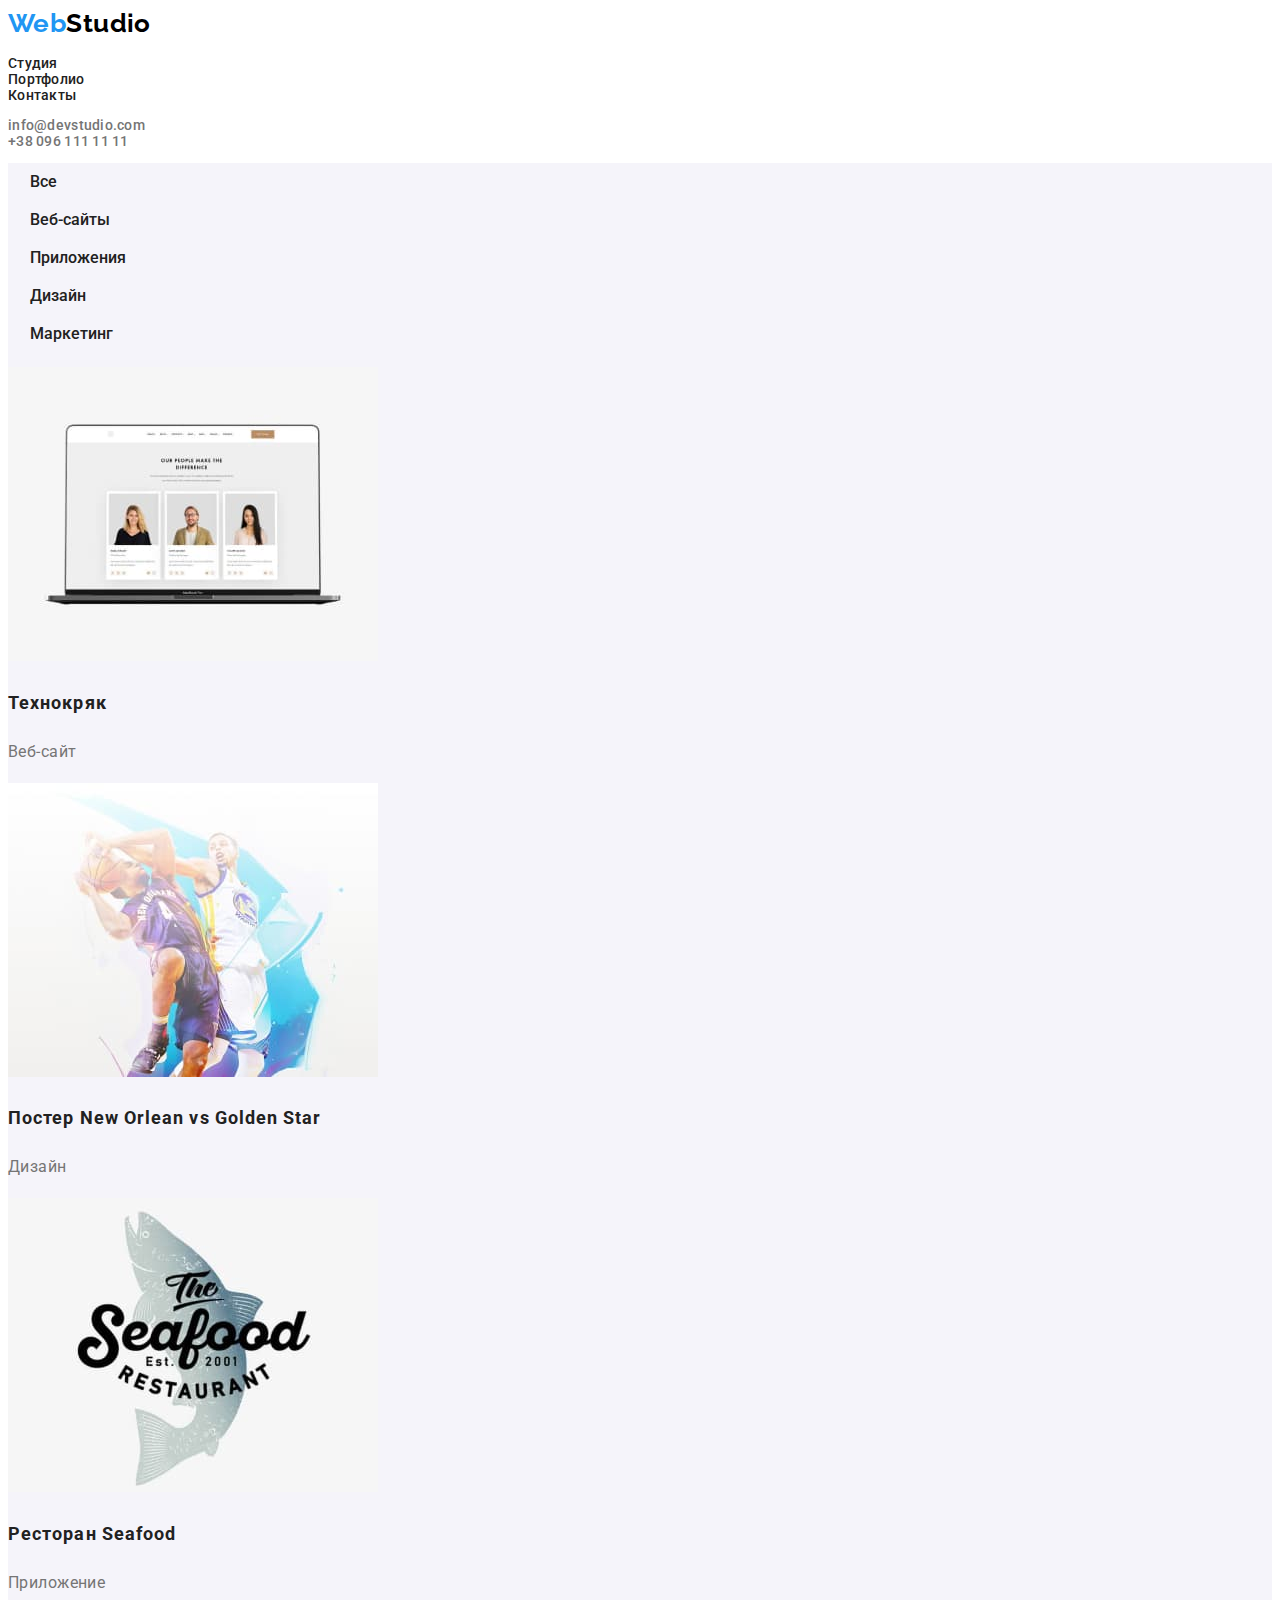
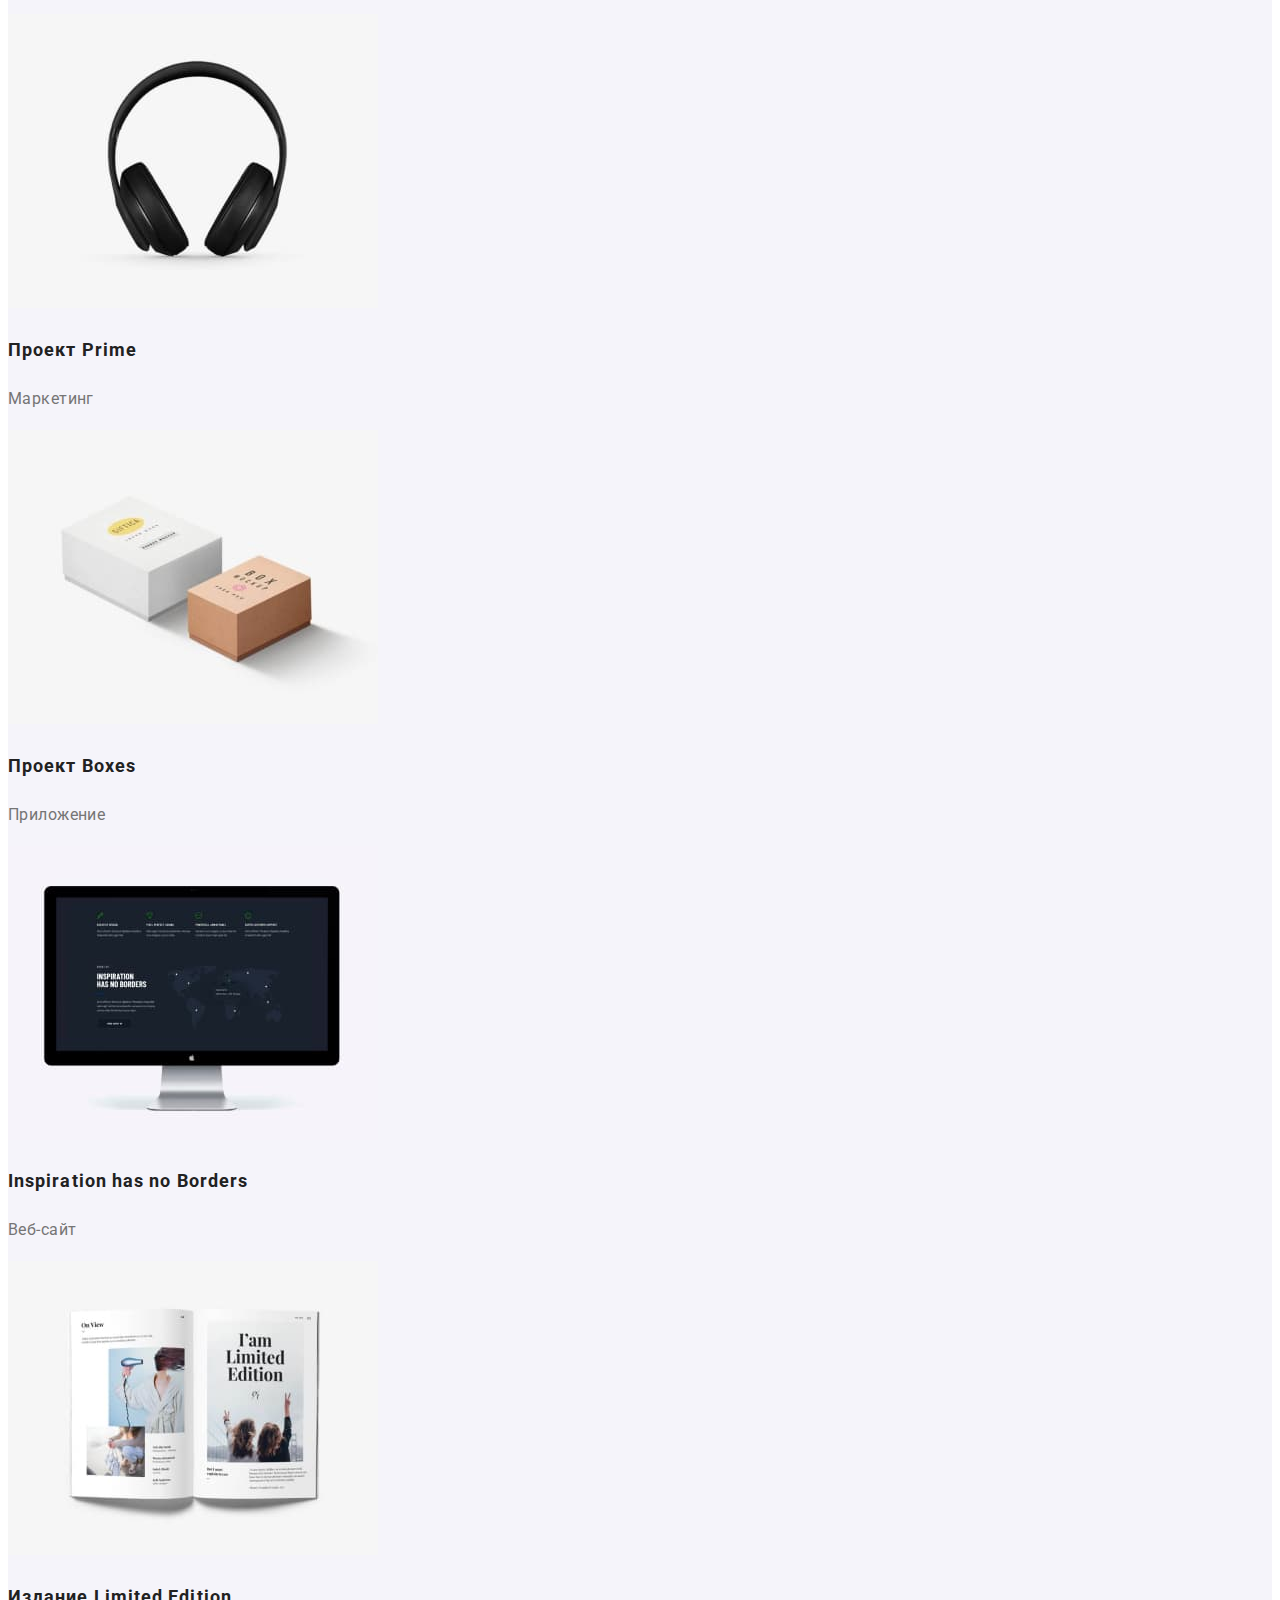
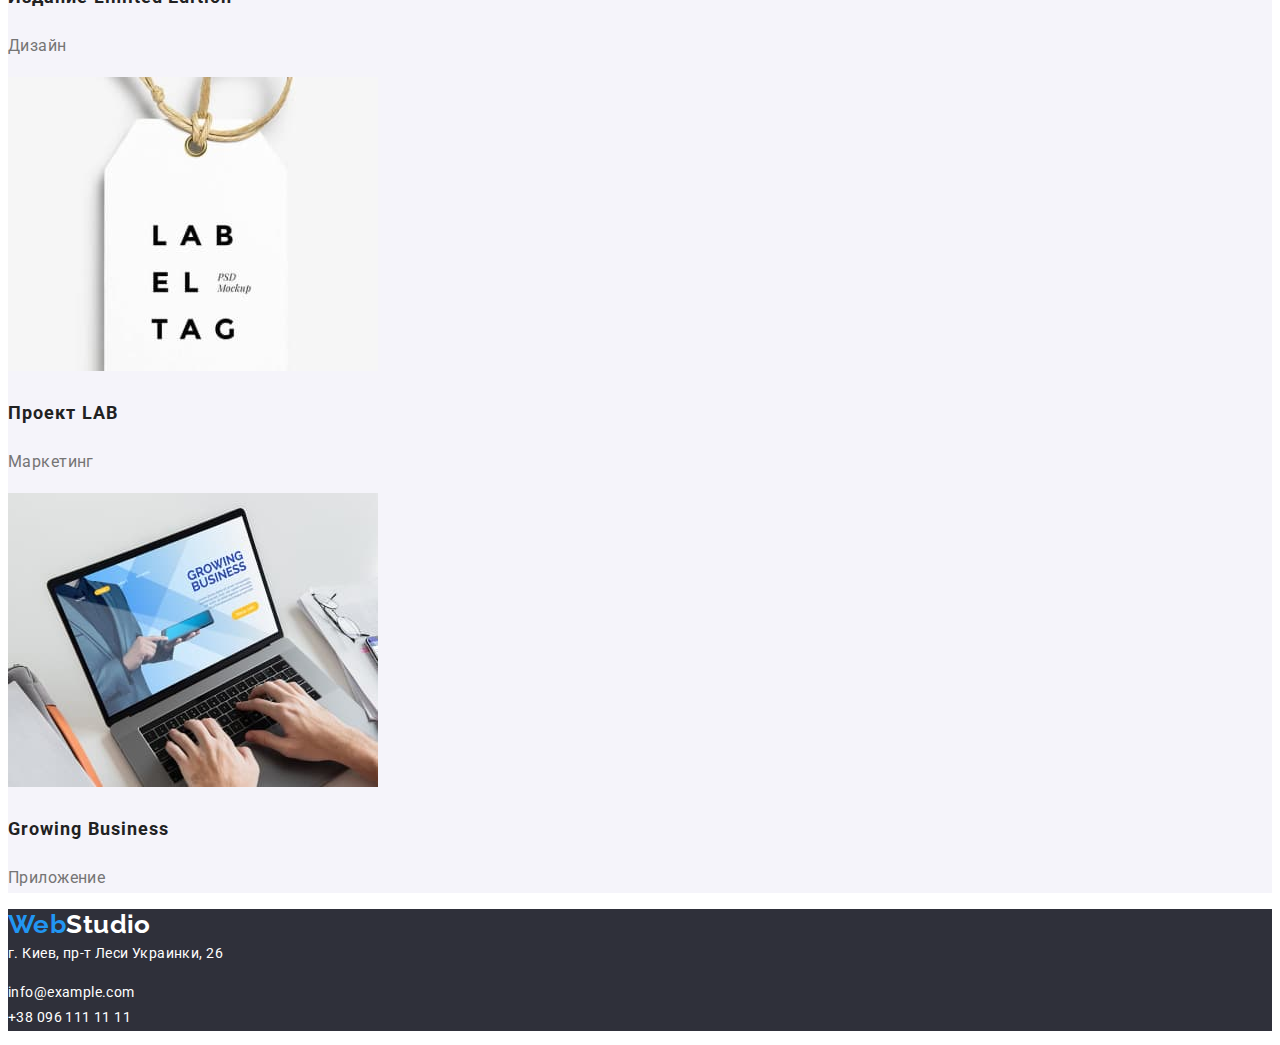
==== commit db0dc445: "fix-css" ====
--- a/portfolio.html
+++ b/portfolio.html
@@ -35,7 +35,7 @@
 
     <main>
         <!-- Секция проектов -->
-        <Section>
+        <Section class=team>
             <h1 class="hide-title">Наши проекты</h1>
             <ul class="list">
                 <li><button type="button" class="filter">Все</button></li>
@@ -47,12 +47,12 @@
 
             <ul class="list">
                 <li>
-                    <img src="./images/portfolio/web-technokryack.jpg" alt="Веб-сайт на ноутбуке" width="370" />
+                    <img src="./images/portfolio/technokryak.jpg" alt="Веб-сайт на ноутбуке" width="370" />
                     <h2 class="project-name">Технокряк</h2>
                     <p class="project-option">Веб-сайт</p>
                 </li>
                 <li>
-                    <img src="./images/portfolio/poster-new-orlean-vs-golden-star.jpg" alt="Два баскетболиста с мячом" width="370" />
+                    <img src="./images/portfolio/poster.jpg" alt="Два баскетболиста с мячом" width="370" />
                     <h2 class="project-name">Постер New Orlean vs Golden Star</h2>
                     <p class="project-option">Дизайн</p>
                 </li>
--- a/css/styles.css
+++ b/css/styles.css
@@ -3,14 +3,12 @@
   --title-text-color: #212121;
   --accent-text-color: #2196f3;
   --accent-page-color: #2f303a;
-  --main-color: #e5e5e5;
   --white: rgba(255, 255, 255);
   --black: #000000;
   --button-color: #f5f4fa;
 }
 /* СТИЛИ ДЛЯ ВСЕГО САЙТА */
 body {
-  background-color: var(--main-color);
   color: var(--primary-text-color);
   font-family: Roboto, sans-serif;
   font-style: normal;
@@ -148,6 +146,10 @@
   line-height: 1.167;
 }
 /* секция наша команда*/
+
+.team {
+  background-color: var(--button-color);
+}
 .profession,
 .team-member {
   font-size: 16px;
@@ -170,7 +172,7 @@
 }
 
 .mail-phone {
-  color: var(--white 0.6);
+  color: var(--white, 0.6);
 }
 /* страница портфолио */
 /* кнопки */
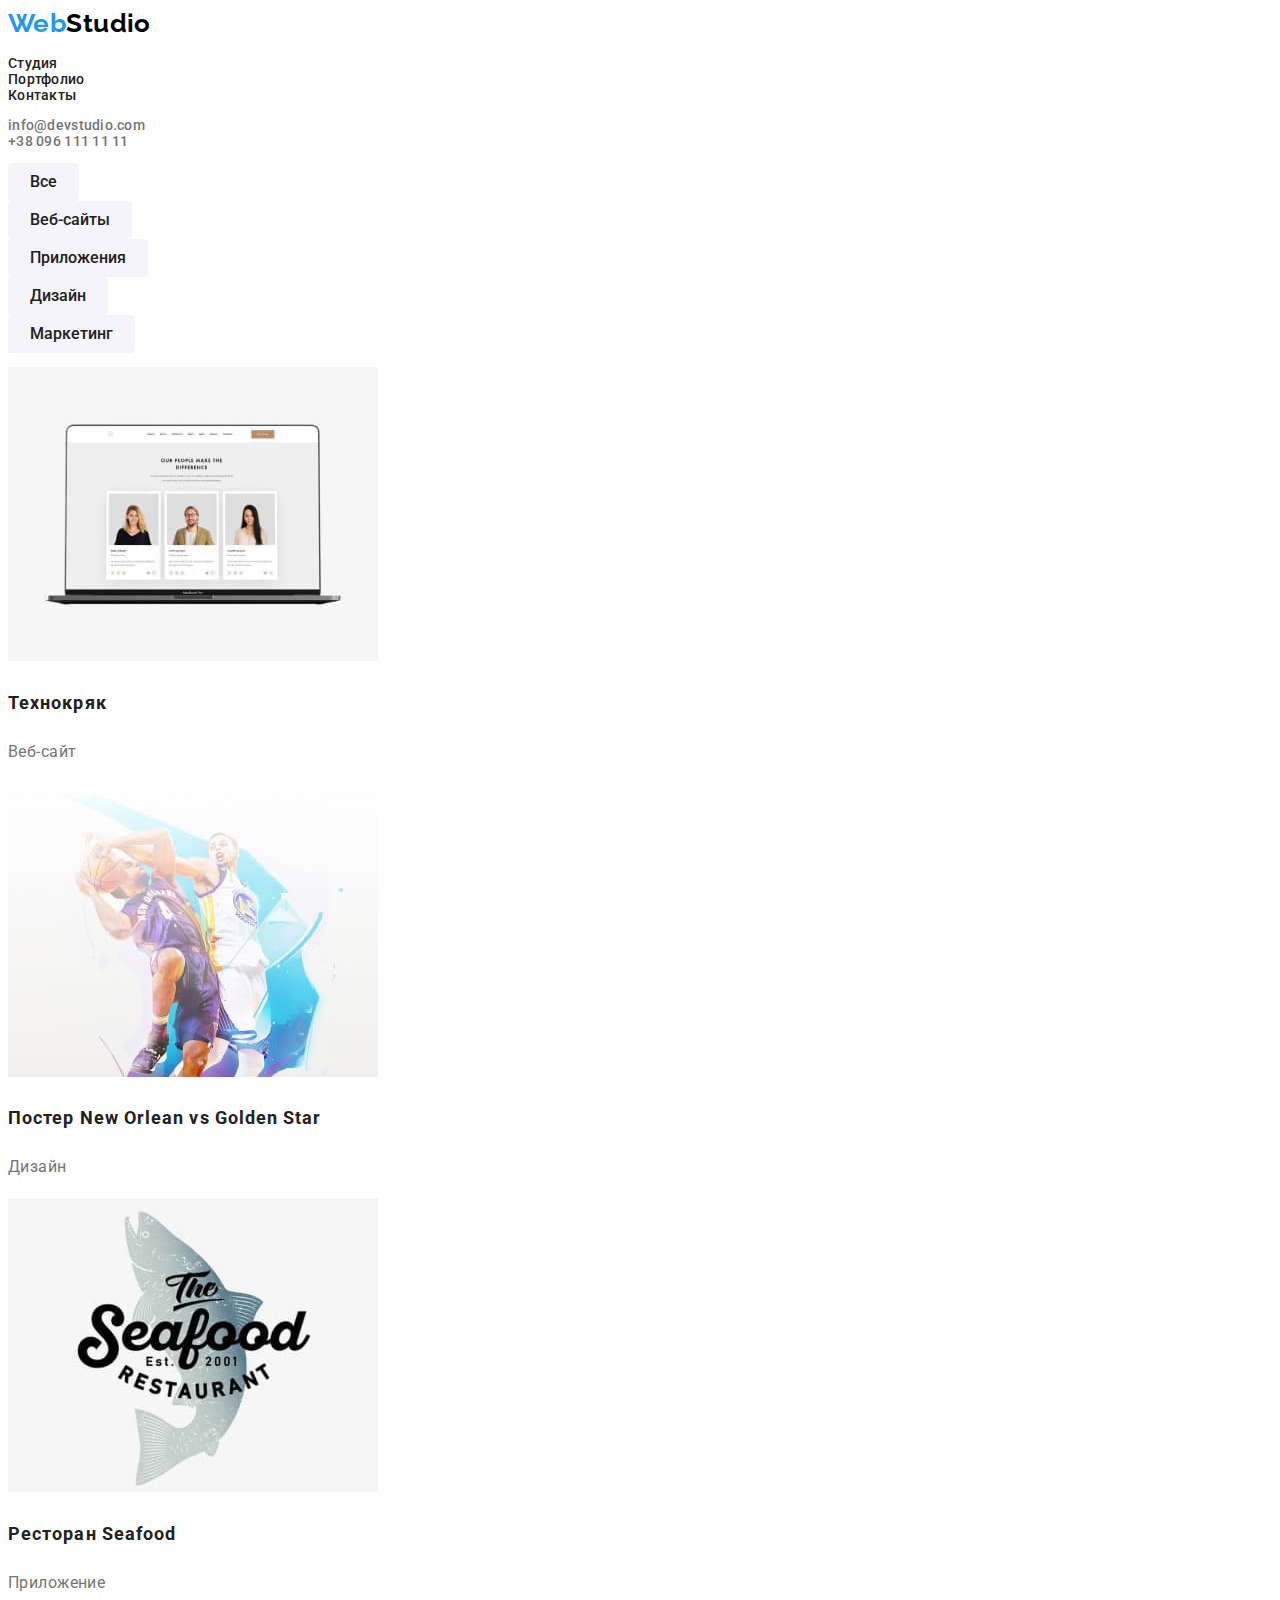
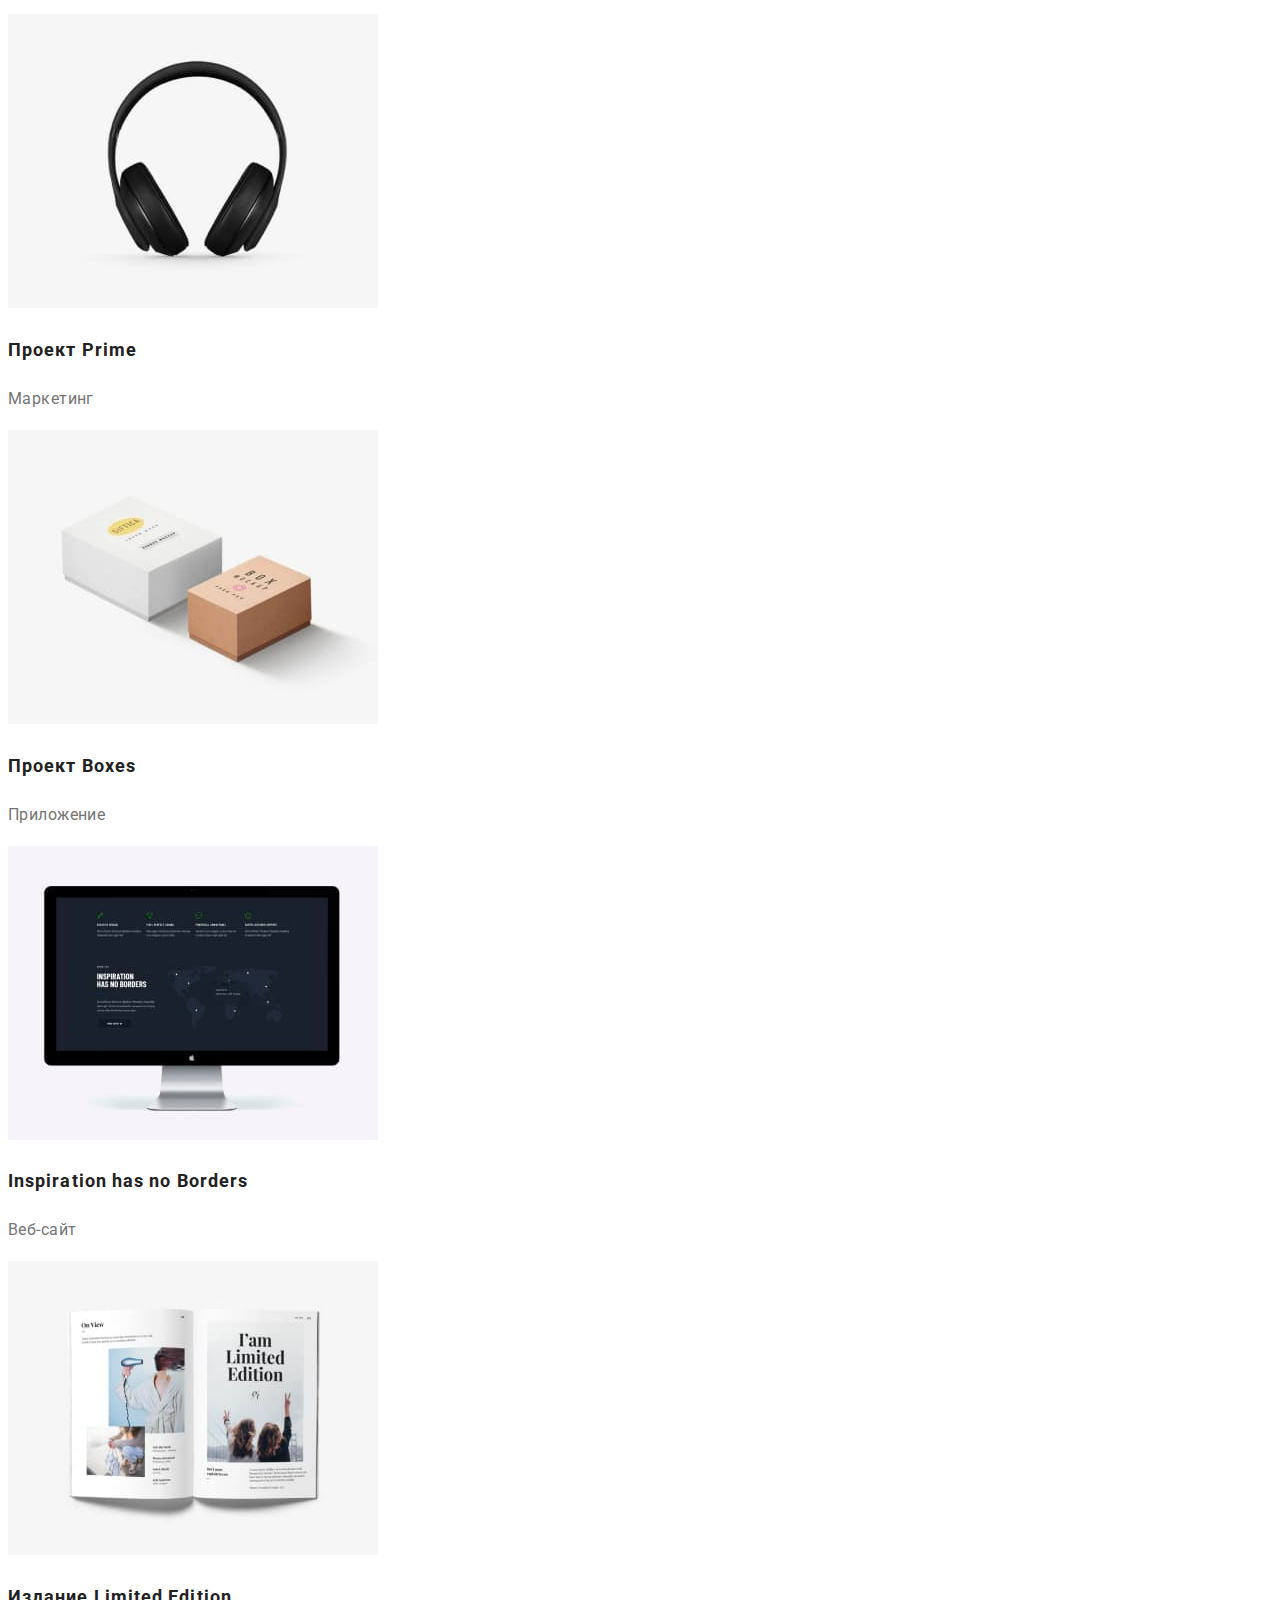
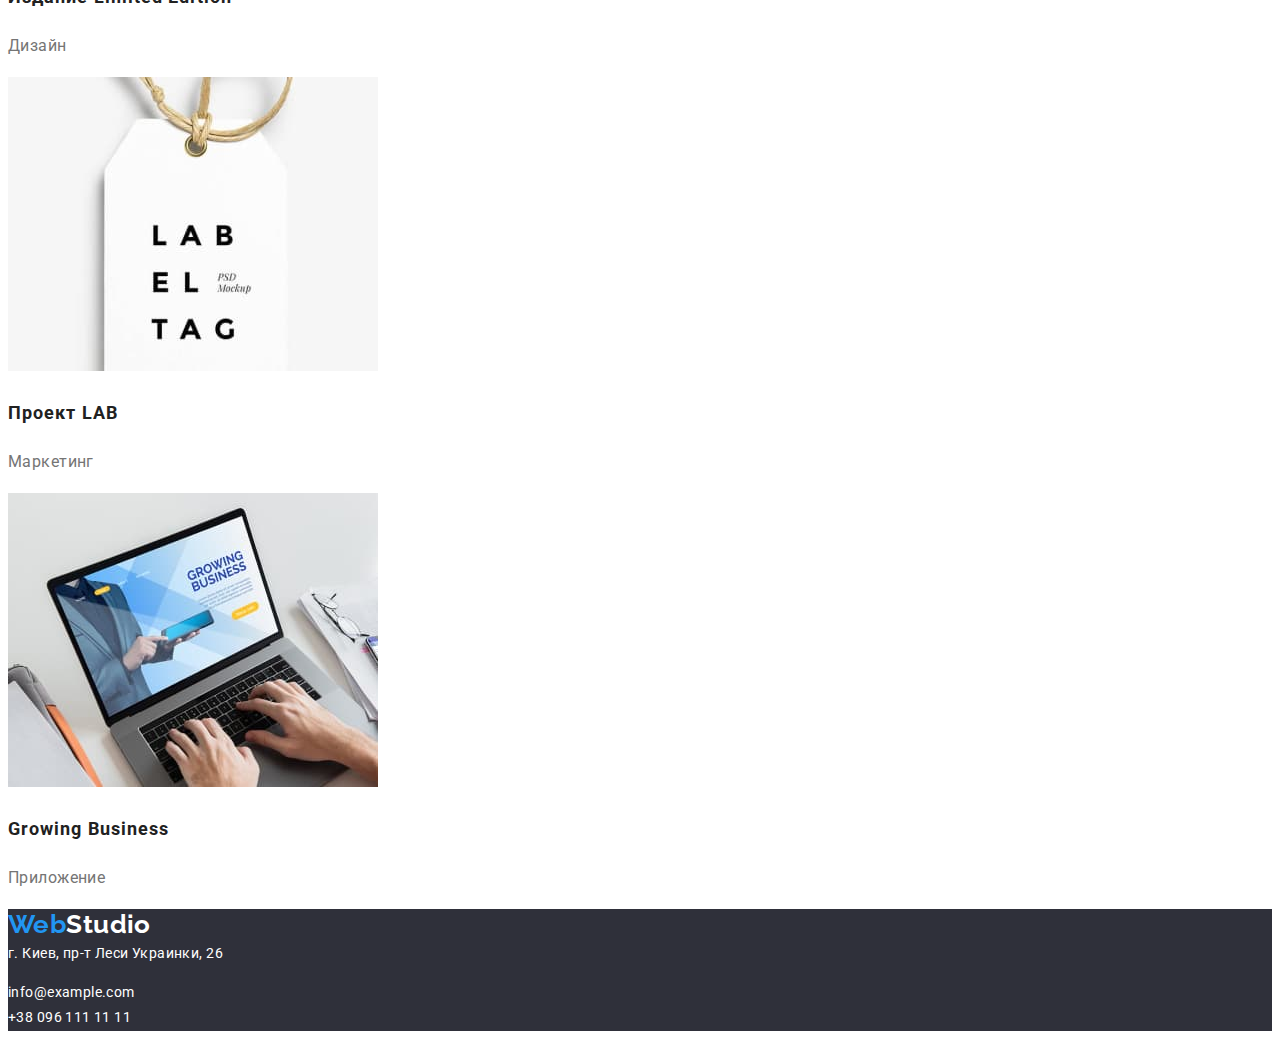
==== commit 41b87351: "fix-class" ====
--- a/portfolio.html
+++ b/portfolio.html
@@ -35,7 +35,7 @@
 
     <main>
         <!-- Секция проектов -->
-        <Section class=team>
+        <Section>
             <h1 class="hide-title">Наши проекты</h1>
             <ul class="list">
                 <li><button type="button" class="filter">Все</button></li>
